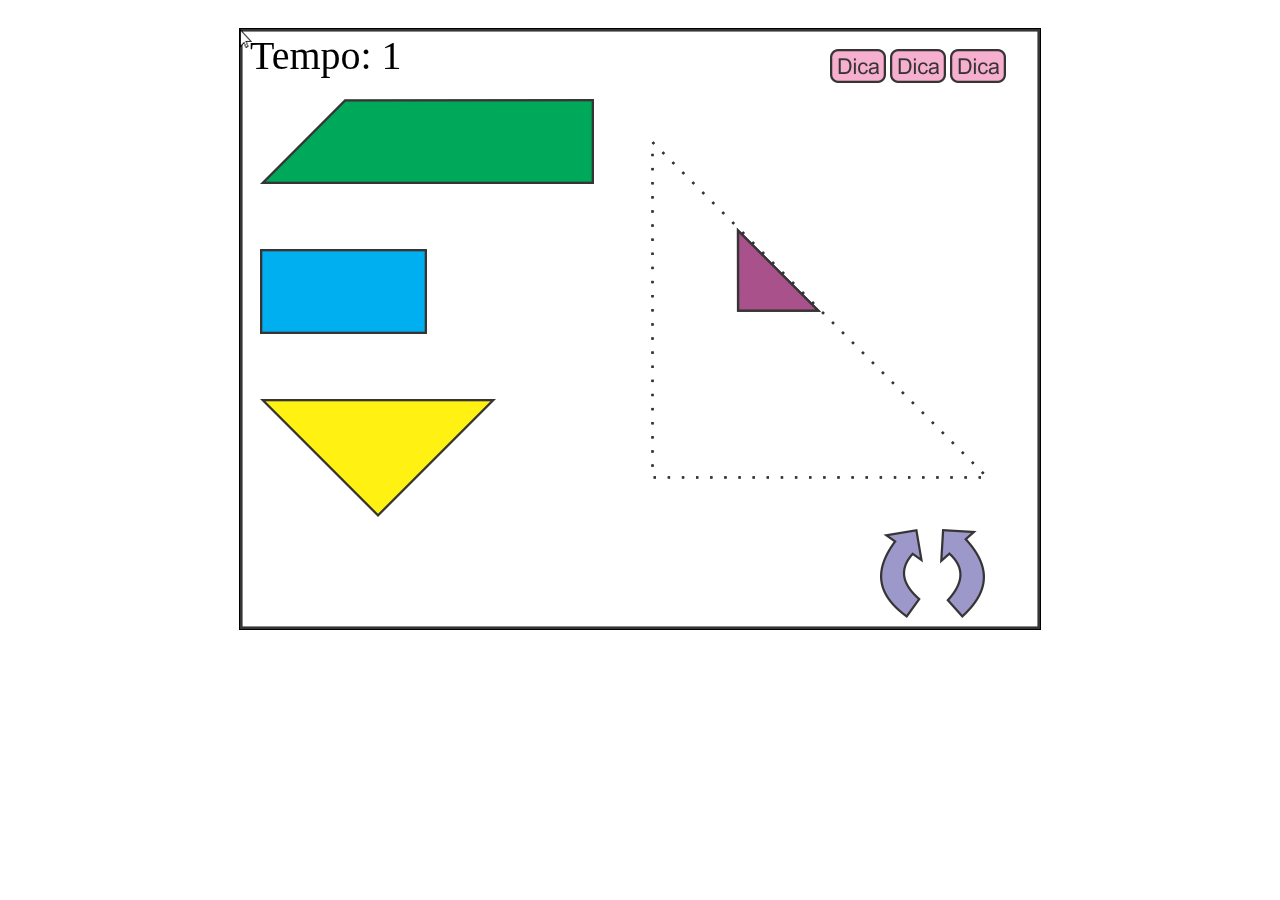
==== index.html @ 0877c2be "Inicializar" ====
<!DOCTYPE html>
<html>
    <head>
        <title>Pensamento Computacional</title>
        <script src="js/Matriz.js"></script>
        <script src="js/Imagem.js"></script>
        <script src="js/Programacao.js"></script>
        <script src="js/Match.js"></script>
        <script src="js/Tangram.js"></script>
        <script src="js/PersonagemProg.js"></script>
        <script src="js/TelaEscolha.js"></script>
        <script src="js/TelaNome.js"></script>
        <script src="js/Instrucoes.js"></script>
        <script src="js/main.js"></script>
        <link rel="stylesheet" href="css/style.css" />
    </head>
    <body>
        <canvas id="gameCanvas" width="800" height="600">
			<script>
				begin();
			</script>
		</canvas>
	</body>
</html>
---- css/style.css ----
body {
    background: #ffffff;  
    text-align: center; 
    padding: 20px; 
    color: #575757; 
    font: 14px/21px Arial,Helvetica,sans-serif;
}
 
a {
    color: #B93F14;
}
 
a:hover {
    text-decoration: none;
}
 
ol {
    width: 600px; 
    text-align: left; 
    margin: 15px auto
}

canvas {
    border: 1px solid black;
    cursor: none;
}
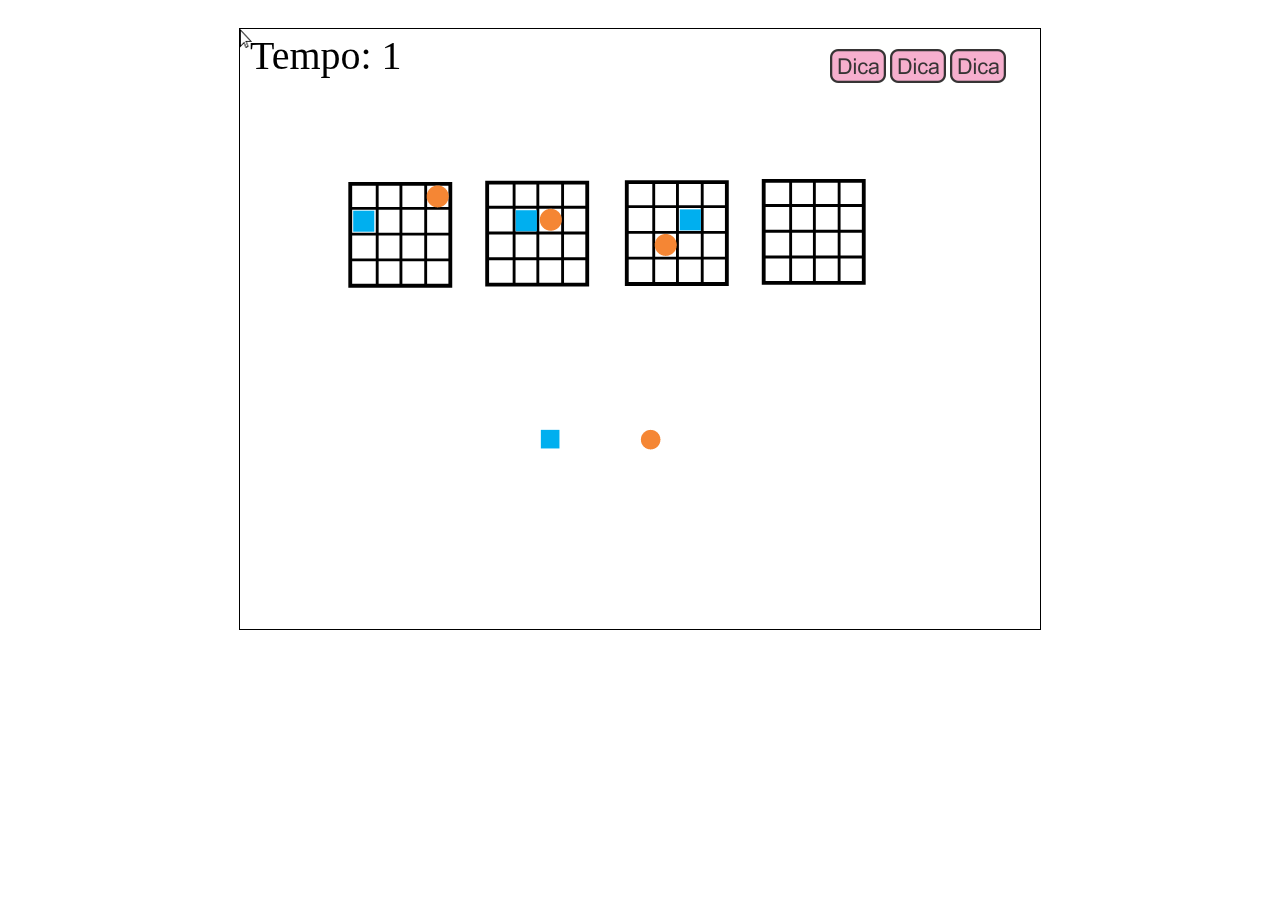
==== commit b2c94736: "Sequencia" ====
--- a/index.html
+++ b/index.html
@@ -7,6 +7,7 @@
         <script src="js/Programacao.js"></script>
         <script src="js/Match.js"></script>
         <script src="js/Tangram.js"></script>
+        <script src="js/Sequencia.js"></script>
         <script src="js/PersonagemProg.js"></script>
         <script src="js/TelaEscolha.js"></script>
         <script src="js/TelaNome.js"></script>
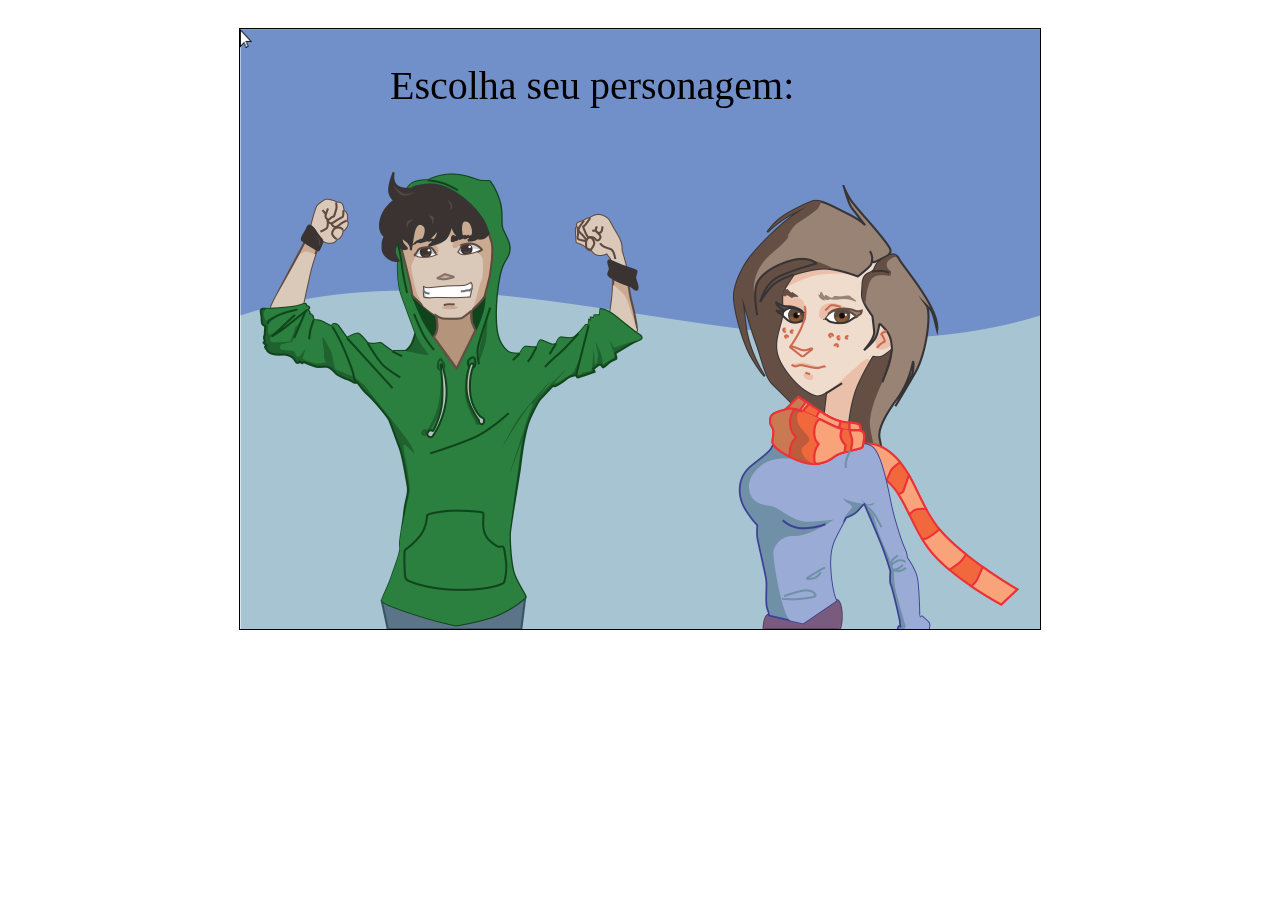
==== commit 382a1b67: "semipronto2" ====
--- a/index.html
+++ b/index.html
@@ -1,13 +1,17 @@
-<!DOCTYPE html>
-<html>
+<!DOCTYPE html PUBLIC "-//W3C//DTD XHTML 1.0 Strict//EN" "http://www.w3.org/TR/xhtml1/DTD/xhtml1-strict.dtd">
+<html xmlns="http://www.w3.org/1999/xhtml" lang="pt" xml:lang="pt">
     <head>
         <title>Pensamento Computacional</title>
+		<meta http-equiv="Content-Type" content="text/html; charset=utf-8" />
         <script src="js/Matriz.js"></script>
         <script src="js/Imagem.js"></script>
         <script src="js/Programacao.js"></script>
         <script src="js/Match.js"></script>
+        <script src="js/Pontos.js"></script>
         <script src="js/Tangram.js"></script>
         <script src="js/Sequencia.js"></script>
+        <script src="js/Classifica.js"></script>
+        <script src="js/ObjClassifica.js"></script>
         <script src="js/PersonagemProg.js"></script>
         <script src="js/TelaEscolha.js"></script>
         <script src="js/TelaNome.js"></script>
